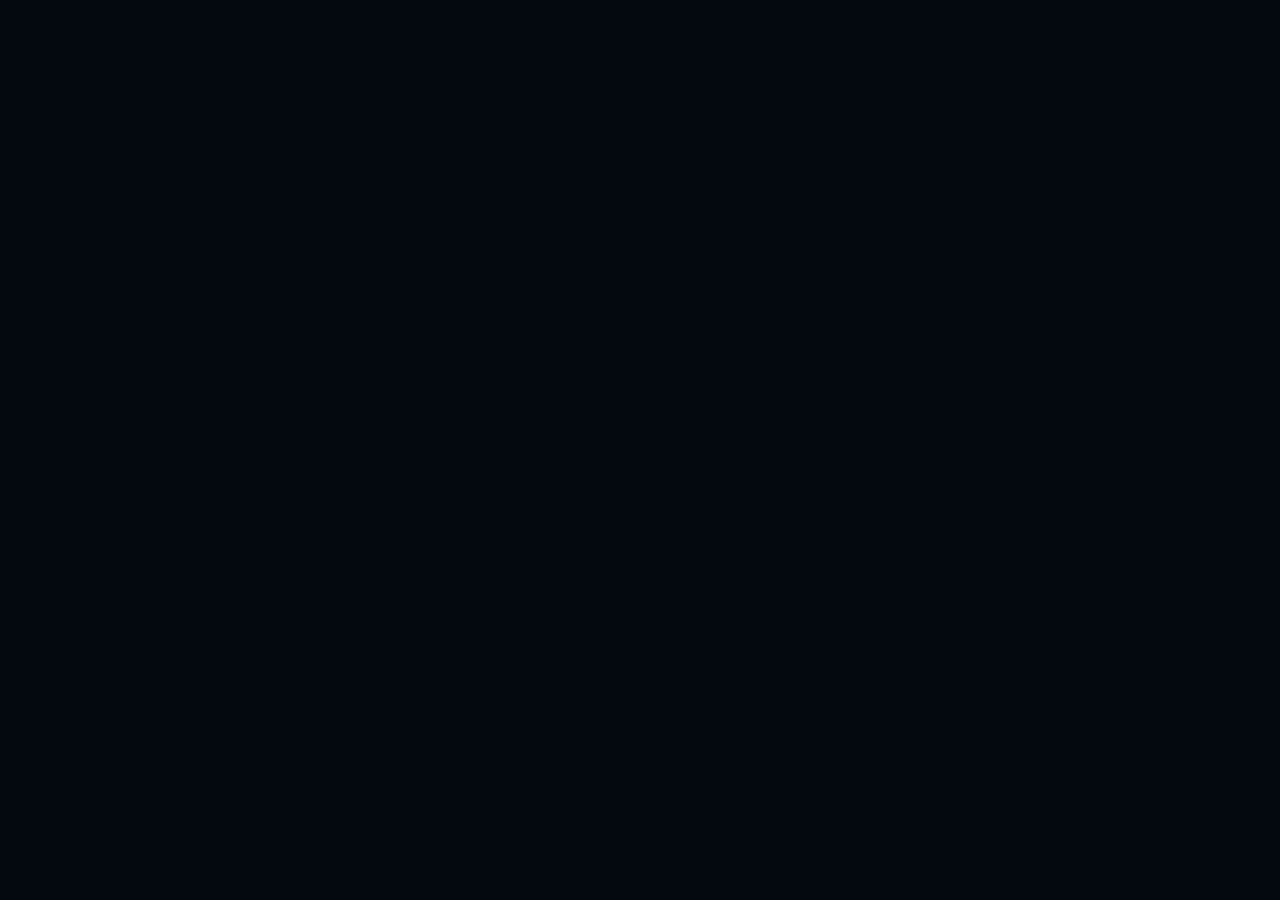
==== admin.html @ 3709aa75 "Complete portfolio with admin panel, certificates, and Heartbeat project media" ====
<!DOCTYPE html>
<html lang="en">
<head>
  <meta charset="UTF-8"/><meta name="viewport" content="width=device-width,initial-scale=1.0"/>
  <title>Admin Panel | Malaika Tauqeer</title>
  <link rel="stylesheet" href="styles.css"/>
  <link rel="stylesheet" href="admin.css"/>
  <link href="https://fonts.googleapis.com/css2?family=Orbitron:wght@400;700;900&family=Rajdhani:wght@300;400;600;700&family=Share+Tech+Mono&display=swap" rel="stylesheet"/>
  <link rel="stylesheet" href="https://cdnjs.cloudflare.com/ajax/libs/font-awesome/6.5.0/css/all.min.css"/>
</head>
<body class="admin-body">
<canvas id="bgCanvas"></canvas>

<!-- ====== LOGIN SCREEN ====== -->
<div class="login-wrap" id="loginWrap">
  <div class="login-box">
    <div class="login-logo"><span class="bracket">&lt;</span>MT<span class="bracket">/&gt;</span></div>
    <h2>Admin Panel</h2>
    <p class="login-sub">Enter password to continue</p>
    <div class="login-form">
      <div class="input-wrap">
        <i class="fas fa-lock"></i>
        <input type="password" id="pwInput" placeholder="Password" autocomplete="off"/>
        <i class="fas fa-eye toggle-pw" id="togglePw"></i>
      </div>
      <div class="login-error" id="loginError"></div>
      <button class="btn-prim btn-full" id="loginBtn"><i class="fas fa-sign-in-alt"></i> Login</button>
    </div>
    <a href="index.html" class="back-link"><i class="fas fa-arrow-left"></i> Back to Portfolio</a>
  </div>
</div>

<!-- ====== ADMIN DASHBOARD ====== -->
<div class="admin-wrap" id="adminWrap" style="display:none;">

  <!-- Sidebar -->
  <aside class="admin-sidebar" id="adminSidebar">
    <div class="sidebar-logo"><span class="bracket">&lt;</span>MT<span class="bracket">/&gt;</span></div>
    <p class="sidebar-sub">Admin Panel</p>
    <nav class="sidebar-nav">
      <a href="#" class="sn active" data-tab="dashboard"><i class="fas fa-gauge"></i> Dashboard</a>
      <a href="#" class="sn" data-tab="projects"><i class="fas fa-diagram-project"></i> Projects</a>
      <a href="#" class="sn" data-tab="skills"><i class="fas fa-code"></i> Skills</a>
      <a href="#" class="sn" data-tab="experience"><i class="fas fa-briefcase"></i> Experience</a>
      <a href="#" class="sn" data-tab="certifications"><i class="fas fa-certificate"></i> Certifications</a>
      <a href="#" class="sn" data-tab="education"><i class="fas fa-graduation-cap"></i> Education</a>
      <a href="#" class="sn" data-tab="settings"><i class="fas fa-gear"></i> Settings</a>
    </nav>
    <div class="sidebar-bottom">
      <a href="index.html" class="sn"><i class="fas fa-eye"></i> View Portfolio</a>
      <a href="#" class="sn logout-btn" id="logoutBtn"><i class="fas fa-sign-out-alt"></i> Logout</a>
    </div>
  </aside>

  <!-- Main Content -->
  <main class="admin-main">

    <!-- Top bar -->
    <div class="admin-topbar">
      <button class="hamburger-admin" id="sidebarToggle"><i class="fas fa-bars"></i></button>
      <h1 class="admin-page-title" id="adminPageTitle">Dashboard</h1>
    <div class="topbar-right">
        <span class="admin-badge"><i class="fas fa-circle" style="color:var(--green);font-size:.6rem;"></i> Logged In</span>
        <button class="btn-dl" id="exportBtn" style="padding:.4rem 1rem;font-size:.75rem;"><i class="fas fa-download"></i> Export</button>
        <label class="btn-out" style="padding:.4rem 1rem;font-size:.75rem;cursor:pointer;display:inline-flex;align-items:center;gap:.4rem;">
          <i class="fas fa-upload"></i> Import
          <input type="file" id="importFile" accept=".json" style="display:none"/>
        </label>
      </div>
    </div>

    <!-- ===== DASHBOARD TAB ===== -->
    <div class="tab-content active" id="tab-dashboard">
      <div class="dash-stats">
        <div class="dash-stat glass">
          <i class="fas fa-diagram-project"></i>
          <div><span class="ds-num" id="ds-projects">0</span><span class="ds-label">Projects</span></div>
        </div>
        <div class="dash-stat glass">
          <i class="fas fa-code"></i>
          <div><span class="ds-num" id="ds-skills">0</span><span class="ds-label">Skills</span></div>
        </div>
        <div class="dash-stat glass">
          <i class="fas fa-briefcase"></i>
          <div><span class="ds-num" id="ds-exp">0</span><span class="ds-label">Experience</span></div>
        </div>
        <div class="dash-stat glass">
          <i class="fas fa-certificate"></i>
          <div><span class="ds-num" id="ds-certs">0</span><span class="ds-label">Certifications</span></div>
        </div>
      </div>
      <div class="dash-info glass">
        <h3><i class="fas fa-info-circle"></i> How to Use Admin Panel</h3>
        <ul>
          <li><i class="fas fa-check" style="color:var(--green)"></i> Double click <strong>&lt;MT/&gt;</strong> logo on any page to open admin</li>
          <li><i class="fas fa-check" style="color:var(--green)"></i> Add, edit, delete projects, skills, experience & certifications</li>
          <li><i class="fas fa-check" style="color:var(--green)"></i> Data saves automatically in browser (localStorage)</li>
          <li><i class="fas fa-check" style="color:var(--green)"></i> Use <strong>Export</strong> to save backup JSON file</li>
          <li><i class="fas fa-check" style="color:var(--green)"></i> Use <strong>Import</strong> to restore from backup</li>
          <li><i class="fas fa-check" style="color:var(--green)"></i> Change password in Settings</li>
        </ul>
      </div>
    </div>

    <!-- ===== PROJECTS TAB ===== -->
    <div class="tab-content" id="tab-projects">
      <div class="tab-toolbar">
        <button class="btn-prim" id="addProjectBtn"><i class="fas fa-plus"></i> Add Project</button>
        <input type="text" class="search-input" id="searchProjects" placeholder="Search projects..."/>
      </div>
      <div class="items-grid" id="projectsList"></div>
    </div>

    <!-- ===== SKILLS TAB ===== -->
    <div class="tab-content" id="tab-skills">
      <div class="tab-toolbar">
        <button class="btn-prim" id="addSkillBtn"><i class="fas fa-plus"></i> Add Skill</button>
        <input type="text" class="search-input" id="searchSkills" placeholder="Search skills..."/>
      </div>
      <div class="items-grid" id="skillsList"></div>
    </div>

    <!-- ===== EXPERIENCE TAB ===== -->
    <div class="tab-content" id="tab-experience">
      <div class="tab-toolbar">
        <button class="btn-prim" id="addExpBtn"><i class="fas fa-plus"></i> Add Experience</button>
      </div>
      <div class="items-grid" id="expList"></div>
    </div>

    <!-- ===== CERTIFICATIONS TAB ===== -->
    <div class="tab-content" id="tab-certifications">
      <div class="tab-toolbar">
        <button class="btn-prim" id="addCertBtn"><i class="fas fa-plus"></i> Add Certification</button>
        <input type="text" class="search-input" id="searchCerts" placeholder="Search certifications..."/>
      </div>
      <div class="items-grid" id="certsList"></div>
    </div>

    <!-- ===== EDUCATION TAB ===== -->
    <div class="tab-content" id="tab-education">
      <div class="tab-toolbar">
        <button class="btn-prim" id="addEduBtn"><i class="fas fa-plus"></i> Add Education</button>
      </div>
      <div class="items-grid" id="eduList"></div>
    </div>

    <!-- ===== SETTINGS TAB ===== -->
    <div class="tab-content" id="tab-settings">
      <div class="settings-grid">
        <div class="glass settings-card">
          <h3><i class="fas fa-lock"></i> Change Password</h3>
          <div class="input-wrap"><i class="fas fa-key"></i><input type="password" id="newPw1" placeholder="New Password"/></div>
          <div class="input-wrap"><i class="fas fa-key"></i><input type="password" id="newPw2" placeholder="Confirm Password"/></div>
          <button class="btn-prim" id="changePwBtn" style="margin-top:.8rem;"><i class="fas fa-save"></i> Save Password</button>
          <p class="settings-msg" id="pwMsg"></p>
        </div>
        <div class="glass settings-card">
          <h3><i class="fas fa-database"></i> Data Management</h3>
          <p style="color:var(--muted);font-size:.9rem;margin-bottom:1rem;">Export all data as JSON backup or reset everything.</p>
          <button class="btn-dl" id="exportBtn2" style="margin-bottom:.7rem;width:100%;justify-content:center;"><i class="fas fa-download"></i> Export All Data</button>
          <button class="btn-out" id="resetBtn" style="width:100%;justify-content:center;border-color:#ff6b6b;color:#ff6b6b;"><i class="fas fa-trash"></i> Reset All Data</button>
        </div>
        <div class="glass settings-card">
          <h3><i class="fas fa-info-circle"></i> Portfolio Info</h3>
          <div class="info-row"><span>Owner</span><strong>Malaika Tauqeer</strong></div>
          <div class="info-row"><span>Email</span><strong>malaikatauqeer00917@gmail.com</strong></div>
          <div class="info-row"><span>GitHub</span><strong>malaika-09</strong></div>
          <div class="info-row"><span>Version</span><strong>2.0</strong></div>
        </div>
      </div>
    </div>

  </main>
</div>

<!-- ====== MODALS ====== -->
<!-- Project Modal -->
<div class="modal-overlay" id="projectModal">
  <div class="modal glass">
    <div class="modal-head">
      <h3 id="projectModalTitle">Add Project</h3>
      <button class="modal-close" data-modal="projectModal"><i class="fas fa-times"></i></button>
    </div>
    <div class="modal-body">
      <div class="form-row">
        <div class="form-group"><label>Project Name *</label><input type="text" id="pName" placeholder="e.g. Smart Home Automation"/></div>
        <div class="form-group"><label>Icon (FontAwesome class)</label><input type="text" id="pIcon" placeholder="e.g. fas fa-home"/></div>
      </div>
      <div class="form-group"><label>Description *</label><textarea id="pDesc" rows="3" placeholder="Project description..."></textarea></div>
      <div class="form-row">
        <div class="form-group"><label>GitHub Link</label><input type="text" id="pGithub" placeholder="https://github.com/..."/></div>
        <div class="form-group"><label>Live Demo Link</label><input type="text" id="pLive" placeholder="https://..."/></div>
      </div>
      <div class="form-group"><label>Tags (comma separated)</label><input type="text" id="pTags" placeholder="Arduino, IoT, Python"/></div>
      <div class="form-group"><label>Image Path</label><input type="text" id="pImg" placeholder="images/project.jpg"/></div>
      <div class="form-group"><label>Status</label>
        <select id="pStatus">
          <option value="completed">Completed</option>
          <option value="ongoing">Ongoing</option>
          <option value="in-progress">In Progress</option>
        </select>
      </div>
    </div>
    <div class="modal-foot">
      <button class="btn-out" data-modal="projectModal">Cancel</button>
      <button class="btn-prim" id="saveProjectBtn"><i class="fas fa-save"></i> Save</button>
    </div>
  </div>
</div>

<!-- Skill Modal -->
<div class="modal-overlay" id="skillModal">
  <div class="modal glass">
    <div class="modal-head">
      <h3 id="skillModalTitle">Add Skill</h3>
      <button class="modal-close" data-modal="skillModal"><i class="fas fa-times"></i></button>
    </div>
    <div class="modal-body">
      <div class="form-row">
        <div class="form-group"><label>Skill Name *</label><input type="text" id="sName" placeholder="e.g. Arduino"/></div>
        <div class="form-group"><label>Category *</label>
          <select id="sCat">
            <option>Embedded Systems</option>
            <option>IoT & Connectivity</option>
            <option>Programming</option>
            <option>Electrical Engineering</option>
            <option>EE Tools & Software</option>
            <option>Dev Tools</option>
          </select>
        </div>
      </div>
      <div class="form-group"><label>Proficiency % (0-100)</label>
        <input type="range" id="sLevel" min="0" max="100" value="75" oninput="document.getElementById('sLevelVal').textContent=this.value+'%'"/>
        <span id="sLevelVal" style="color:var(--cyan);font-family:var(--fm);">75%</span>
      </div>
    </div>
    <div class="modal-foot">
      <button class="btn-out" data-modal="skillModal">Cancel</button>
      <button class="btn-prim" id="saveSkillBtn"><i class="fas fa-save"></i> Save</button>
    </div>
  </div>
</div>

<!-- Experience Modal -->
<div class="modal-overlay" id="expModal">
  <div class="modal glass">
    <div class="modal-head">
      <h3 id="expModalTitle">Add Experience</h3>
      <button class="modal-close" data-modal="expModal"><i class="fas fa-times"></i></button>
    </div>
    <div class="modal-body">
      <div class="form-row">
        <div class="form-group"><label>Role/Title *</label><input type="text" id="eTitle" placeholder="e.g. Teaching Assistant"/></div>
        <div class="form-group"><label>Company *</label><input type="text" id="eCompany" placeholder="e.g. UMT"/></div>
      </div>
      <div class="form-row">
        <div class="form-group"><label>Duration *</label><input type="text" id="eDuration" placeholder="e.g. Mar 2025 – Jul 2025"/></div>
        <div class="form-group"><label>Badge Type</label>
          <select id="eBadge">
            <option value="">Default</option>
            <option value="ta-badge">Teaching Assistant</option>
            <option value="present-badge">Present/Ongoing</option>
            <option value="amz-badge">Amazon/Business</option>
            <option value="ieee-badge">IEEE/Tech</option>
          </select>
        </div>
      </div>
      <div class="form-group"><label>Badge Label</label><input type="text" id="eBadgeLabel" placeholder="e.g. TA · Sem 6"/></div>
      <div class="form-group"><label>Description *</label><textarea id="eDesc" rows="3" placeholder="What did you do?"></textarea></div>
      <div class="form-group"><label>Tags (comma separated)</label><input type="text" id="eTags" placeholder="Python, OOP, Mentoring"/></div>
      <div class="form-group"><label>Icon (FontAwesome class)</label><input type="text" id="eIcon" placeholder="fas fa-chalkboard-teacher"/></div>
    </div>
    <div class="modal-foot">
      <button class="btn-out" data-modal="expModal">Cancel</button>
      <button class="btn-prim" id="saveExpBtn"><i class="fas fa-save"></i> Save</button>
    </div>
  </div>
</div>

<!-- Certification Modal -->
<div class="modal-overlay" id="certModal">
  <div class="modal glass">
    <div class="modal-head">
      <h3 id="certModalTitle">Add Certification</h3>
      <button class="modal-close" data-modal="certModal"><i class="fas fa-times"></i></button>
    </div>
    <div class="modal-body">
      <div class="form-row">
        <div class="form-group"><label>Certification Name *</label><input type="text" id="cName" placeholder="e.g. Deep Learning with TensorFlow"/></div>
        <div class="form-group"><label>Organization *</label><input type="text" id="cOrg" placeholder="e.g. Simplilearn"/></div>
      </div>
      <div class="form-row">
        <div class="form-group"><label>Date *</label><input type="text" id="cDate" placeholder="e.g. Jul 2026"/></div>
        <div class="form-group"><label>Tag/Category</label><input type="text" id="cTag" placeholder="e.g. ML"/></div>
      </div>
      <div class="form-row">
        <div class="form-group"><label>Credential ID</label><input type="text" id="cCredId" placeholder="e.g. 10422707"/></div>
        <div class="form-group"><label>Icon Style</label>
          <select id="cIconStyle">
            <option value="ai-icon">AI (Cyan)</option>
            <option value="ml-icon">ML (Purple)</option>
            <option value="cv-icon">CV (Pink)</option>
            <option value="dev-icon">Dev (Green)</option>
            <option value="fin-icon">Finance (Gold)</option>
            <option value="rob-icon">Robotics (Cyan)</option>
            <option value="lang-icon">Language (Orange)</option>
            <option value="csr-icon">CSR (Green)</option>
            <option value="amz-c-icon">Amazon (Orange)</option>
          </select>
        </div>
      </div>
    </div>
    <div class="modal-foot">
      <button class="btn-out" data-modal="certModal">Cancel</button>
      <button class="btn-prim" id="saveCertBtn"><i class="fas fa-save"></i> Save</button>
    </div>
  </div>
</div>

<!-- Education Modal -->
<div class="modal-overlay" id="eduModal">
  <div class="modal glass">
    <div class="modal-head">
      <h3 id="eduModalTitle">Add Education</h3>
      <button class="modal-close" data-modal="eduModal"><i class="fas fa-times"></i></button>
    </div>
    <div class="modal-body">
      <div class="form-group"><label>Degree/Title *</label><input type="text" id="edTitle" placeholder="e.g. BS Electrical Engineering"/></div>
      <div class="form-group"><label>Institution *</label><input type="text" id="edInst" placeholder="e.g. UMT Lahore"/></div>
      <div class="form-row">
        <div class="form-group"><label>Duration *</label><input type="text" id="edDuration" placeholder="e.g. Oct 2023 – Jul 2027"/></div>
        <div class="form-group"><label>CGPA/Grade</label><input type="text" id="edGrade" placeholder="e.g. 3.91"/></div>
      </div>
      <div class="form-group"><label>Description</label><textarea id="edDesc" rows="2" placeholder="Brief description..."></textarea></div>
      <div class="form-group"><label>Tags (comma separated)</label><input type="text" id="edTags" placeholder="Circuit Analysis, Embedded Systems"/></div>
    </div>
    <div class="modal-foot">
      <button class="btn-out" data-modal="eduModal">Cancel</button>
      <button class="btn-prim" id="saveEduBtn"><i class="fas fa-save"></i> Save</button>
    </div>
  </div>
</div>

<!-- Confirm Delete Modal -->
<div class="modal-overlay" id="deleteModal">
  <div class="modal glass" style="max-width:400px;">
    <div class="modal-head">
      <h3>Confirm Delete</h3>
      <button class="modal-close" data-modal="deleteModal"><i class="fas fa-times"></i></button>
    </div>
    <div class="modal-body">
      <p style="color:var(--muted);text-align:center;font-size:1rem;">Are you sure you want to delete <strong id="deleteItemName" style="color:#ff6b6b;"></strong>?</p>
      <p style="color:var(--muted);text-align:center;font-size:.85rem;margin-top:.5rem;">This cannot be undone.</p>
    </div>
    <div class="modal-foot">
      <button class="btn-out" data-modal="deleteModal">Cancel</button>
      <button class="btn-prim" id="confirmDeleteBtn" style="background:linear-gradient(135deg,#ff6b6b,#ff4d9e);"><i class="fas fa-trash"></i> Delete</button>
    </div>
  </div>
</div>

<!-- Toast notification -->
<div class="toast" id="toast"></div>

<script src="nav.js"></script>
<script src="admin.js"></script>
</body>
</html>
---- styles.css ----
/* =============================================
   MALAIKA TAUQEER — PORTFOLIO
   Multi-Page | Dark Animated | Professional
   ============================================= */

:root {
  --bg: #04080f;
  --bg2: #080f1e;
  --card: rgba(255,255,255,0.03);
  --card-h: rgba(0,212,255,0.06);
  --cyan: #00d4ff;
  --purple: #7b2fff;
  --pink: #ff4d9e;
  --green: #00ff88;
  --yellow: #ffd700;
  --text: #e2eaff;
  --muted: #8892a4;
  --border: rgba(0,212,255,0.12);
  --border-h: rgba(0,212,255,0.45);
  --glow: 0 0 20px rgba(0,212,255,0.25);
  --glow2: 0 0 40px rgba(0,212,255,0.5);
  --ff: 'Rajdhani', sans-serif;
  --fh: 'Orbitron', monospace;
  --fm: 'Share Tech Mono', monospace;
  --r: 12px;
}

*, *::before, *::after { box-sizing:border-box; margin:0; padding:0; }
html { scroll-behavior:smooth; }
body {
  font-family: var(--ff);
  background: var(--bg);
  color: var(--text);
  overflow-x: hidden;
  line-height: 1.7;
  min-height: 100vh;
}

/* Page transitions */
body { opacity:0; transition: opacity .35s ease; }
body.page-enter { opacity:1; }
body.page-exit  { opacity:0; }

::-webkit-scrollbar { width:5px; }
::-webkit-scrollbar-track { background:var(--bg); }
::-webkit-scrollbar-thumb { background:var(--cyan); border-radius:3px; }

#bgCanvas {
  position:fixed; top:0; left:0; width:100%; height:100%;
  z-index:0; pointer-events:none;
}

.cyan-text { color:var(--cyan); }
.bracket { color:var(--purple); }

/* ============================================
   NAVBAR
   ============================================ */
.navbar {
  position:fixed; top:0; left:0; right:0; z-index:1000;
  display:flex; align-items:center; justify-content:space-between;
  padding:1rem 3.5rem;
  transition:all .4s ease;
}
.navbar.scrolled {
  background:rgba(4,8,15,.96);
  backdrop-filter:blur(20px);
  border-bottom:1px solid var(--border);
  padding:.6rem 3.5rem;
  box-shadow:var(--glow);
}
.nav-logo {
  font-family:var(--fh); font-size:1.3rem; font-weight:900;
  color:var(--cyan); letter-spacing:2px; text-decoration:none;
}
.nav-links { list-style:none; display:flex; gap:1.5rem; }
.nl {
  text-decoration:none; color:var(--muted);
  font-family:var(--fm); font-size:.78rem;
  letter-spacing:1px; text-transform:uppercase;
  display:flex; align-items:center; gap:.35rem;
  position:relative; transition:color .3s;
  padding:.3rem 0;
}
.nl i { font-size:.75rem; }
.nl::after {
  content:''; position:absolute; bottom:-3px; left:0;
  width:0; height:2px;
  background:linear-gradient(90deg,var(--cyan),var(--purple));
  transition:width .3s ease;
}
.nl:hover,.nl.active { color:var(--cyan); }
.nl:hover::after,.nl.active::after { width:100%; }

.hamburger { display:none; flex-direction:column; gap:5px; cursor:pointer; z-index:1001; }
.hamburger span { display:block; width:24px; height:2px; background:var(--cyan); border-radius:2px; transition:all .3s; }

/* ============================================
   PAGE WRAPPER
   ============================================ */
.page {
  position:relative; z-index:1;
  padding:7rem 5rem 4rem;
  min-height:100vh;
}

/* Page header */
.pg-head { margin-bottom:3.5rem; }
.pg-tag { font-family:var(--fm); font-size:.8rem; color:var(--cyan); letter-spacing:3px; display:block; margin-bottom:.5rem; }
.pg-title { font-family:var(--fh); font-size:clamp(2rem,4vw,3rem); font-weight:700; letter-spacing:2px; margin-bottom:.8rem; }
.pg-line { width:60px; height:3px; background:linear-gradient(90deg,var(--cyan),var(--purple)); border-radius:2px; box-shadow:var(--glow); }
.pg-sub { color:var(--muted); font-size:1rem; margin-top:.8rem; max-width:600px; }

/* Glass card */
.glass {
  background:var(--card); border:1px solid var(--border);
  border-radius:var(--r); backdrop-filter:blur(10px);
  transition:all .35s ease;
}
.glass:hover { border-color:var(--border-h); background:var(--card-h); box-shadow:var(--glow); transform:translateY(-4px); }

/* Reveal */
.reveal { opacity:0; transform:translateY(40px); transition:opacity .7s ease,transform .7s ease; }
.reveal.visible { opacity:1; transform:translateY(0); }

/* Buttons */
.btn-prim,.btn-out,.btn-game,.btn-dl {
  display:inline-flex; align-items:center; gap:.5rem;
  padding:.72rem 1.8rem; border-radius:5px;
  font-family:var(--fm); font-size:.82rem; font-weight:700;
  letter-spacing:1px; text-transform:uppercase;
  text-decoration:none; cursor:pointer; border:none;
  transition:all .3s ease;
}
.btn-prim { background:linear-gradient(135deg,var(--cyan),var(--purple)); color:#04080f; box-shadow:0 4px 20px rgba(0,212,255,.3); }
.btn-prim:hover { transform:translateY(-3px); box-shadow:0 8px 30px rgba(0,212,255,.55); }
.btn-out  { background:transparent; color:var(--cyan); border:1px solid var(--cyan); }
.btn-out:hover { background:rgba(0,212,255,.1); transform:translateY(-3px); box-shadow:var(--glow); }
.btn-game { background:linear-gradient(135deg,var(--purple),var(--pink)); color:#fff; box-shadow:0 4px 20px rgba(123,47,255,.35); }
.btn-game:hover { transform:translateY(-3px); box-shadow:0 8px 30px rgba(123,47,255,.6); }
.btn-dl   { background:linear-gradient(135deg,var(--green),var(--cyan)); color:#04080f; box-shadow:0 4px 20px rgba(0,255,136,.3); }
.btn-dl:hover { transform:translateY(-3px); box-shadow:0 8px 30px rgba(0,255,136,.5); }
.btn-full { width:100%; justify-content:center; }

/* Badges */
.badge {
  background:rgba(0,212,255,.07); border:1px solid rgba(0,212,255,.2);
  color:var(--cyan); padding:.38rem 1rem; border-radius:50px;
  font-family:var(--fm); font-size:.78rem; letter-spacing:1px;
  transition:all .3s ease; cursor:default;
}
.badge:hover { background:rgba(0,212,255,.18); box-shadow:var(--glow); transform:translateY(-2px); }

/* Stats row */
.stats-row {
  display:flex; justify-content:center; align-items:center;
  gap:3rem; flex-wrap:wrap;
  background:var(--card); border:1px solid var(--border);
  border-radius:var(--r); padding:2rem;
}
.stat { text-align:center; }
.snum { font-family:var(--fh); font-size:2.5rem; font-weight:900; color:var(--cyan); text-shadow:0 0 20px rgba(0,212,255,.4); }
.slabel { font-family:var(--fm); font-size:.72rem; color:var(--muted); letter-spacing:2px; text-transform:uppercase; margin-top:.3rem; display:block; }
.sdiv { width:1px; height:50px; background:var(--border); }

/* Socials */
.socials { display:flex; gap:.9rem; }
.soc {
  width:42px; height:42px; display:flex; align-items:center; justify-content:center;
  background:rgba(0,212,255,.07); border:1px solid var(--border);
  border-radius:50%; color:var(--muted); text-decoration:none; font-size:1rem;
  transition:all .3s ease;
}
.soc:hover { color:var(--cyan); border-color:var(--cyan); box-shadow:var(--glow); transform:translateY(-3px); }

/* Tags */
.tags { display:flex; flex-wrap:wrap; gap:.45rem; }
.tags span,.exp-tags span,.ptags span,.edu-tags span,.timeline-tags span {
  background:rgba(0,212,255,.06); border:1px solid rgba(0,212,255,.18);
  color:var(--cyan); padding:.2rem .65rem;
  border-radius:4px; font-family:var(--fm); font-size:.73rem;
}
.ptags span { background:rgba(123,47,255,.1); border-color:rgba(123,47,255,.28); color:#a78bfa; }
.edu-tags span { background:rgba(123,47,255,.08); border-color:rgba(123,47,255,.22); color:#a78bfa; }

/* ============================================
   HOME PAGE
   ============================================ */
.hero {
  min-height:100vh; display:flex; align-items:center;
  justify-content:center; gap:4rem; padding:6rem 5rem 3rem;
  position:relative; z-index:1;
}
.hero-left { flex:1; max-width:580px; animation:fadeLeft 1s ease both; }
.available-badge {
  display:inline-flex; align-items:center; gap:.6rem;
  background:rgba(0,255,136,.08); border:1px solid rgba(0,255,136,.25);
  padding:.35rem 1.1rem; border-radius:50px;
  font-family:var(--fm); font-size:.78rem; color:var(--green); letter-spacing:1px;
  margin-bottom:1.4rem;
}
.dot { width:8px; height:8px; background:var(--green); border-radius:50%; animation:pulse 2s infinite; }
@keyframes pulse { 0%,100%{box-shadow:0 0 0 0 rgba(0,255,136,.5)} 50%{box-shadow:0 0 0 8px rgba(0,255,136,0)} }
.hi { font-family:var(--fm); font-size:1rem; color:var(--muted); letter-spacing:3px; margin-bottom:.4rem; }
.hero-name {
  font-family:var(--fh); font-size:clamp(2.8rem,6vw,4.8rem);
  font-weight:900; line-height:1.05; display:flex; flex-direction:column; margin-bottom:.8rem;
}
.hero-name .wt { background:linear-gradient(135deg,#fff 0%,#b8d4ff 100%); -webkit-background-clip:text; -webkit-text-fill-color:transparent; background-clip:text; }
.hero-name .ct { background:linear-gradient(135deg,var(--cyan) 0%,var(--purple) 100%); -webkit-background-clip:text; -webkit-text-fill-color:transparent; background-clip:text; }
.tw-wrap { font-family:var(--fm); font-size:clamp(1rem,2.5vw,1.25rem); color:var(--cyan); min-height:2rem; margin-bottom:1rem; }
.cur { animation:blink .9s step-end infinite; }
@keyframes blink { 0%,100%{opacity:1} 50%{opacity:0} }
.hero-sub { color:var(--muted); font-size:.97rem; line-height:1.8; margin-bottom:2rem; max-width:500px; }
.hero-btns { display:flex; gap:1rem; flex-wrap:wrap; margin-bottom:2.2rem; }

/* Orbital */
.hero-right { animation:fadeRight 1s ease both; }
.orbit-wrap { position:relative; width:380px; height:380px; }
.orb { position:absolute; border-radius:50%; top:50%; left:50%; transform:translate(-50%,-50%); }
.orb1 { width:190px; height:190px; border:1px solid rgba(0,212,255,.35); animation:spin 8s linear infinite; }
.orb2 { width:270px; height:270px; border:1px solid rgba(0,212,255,.15); animation:spin 14s linear infinite reverse; }
.orb3 { width:360px; height:360px; border:1px solid rgba(123,47,255,.18); animation:spin 22s linear infinite; }
@keyframes spin { from{transform:translate(-50%,-50%) rotate(0deg)} to{transform:translate(-50%,-50%) rotate(360deg)} }
.avatar-box { position:absolute; top:50%; left:50%; transform:translate(-50%,-50%); z-index:2; }
.avatar-inner {
  width:120px; height:120px; border-radius:50%;
  background:linear-gradient(135deg,rgba(0,212,255,.18),rgba(123,47,255,.18));
  border:2px solid var(--cyan);
  display:flex; align-items:center; justify-content:center;
  font-size:3.2rem; color:var(--cyan);
  overflow:hidden;
}
.avatar-inner img { width:100%; height:100%; object-fit:cover; border-radius:50%; }
.avatar-glow {
  position:absolute; top:50%; left:50%; transform:translate(-50%,-50%);
  width:145px; height:145px; border-radius:50%;
  background:radial-gradient(circle,rgba(0,212,255,.2) 0%,transparent 70%);
  animation:glowP 3s ease-in-out infinite;
}
@keyframes glowP { 0%,100%{transform:translate(-50%,-50%) scale(1);opacity:.6} 50%{transform:translate(-50%,-50%) scale(1.35);opacity:1} }
.od {
  position:absolute; top:50%; left:50%; width:36px; height:36px; margin:-18px;
  background:rgba(0,212,255,.1); border:1px solid var(--cyan); border-radius:50%;
  display:flex; align-items:center; justify-content:center; font-size:.9rem; color:var(--cyan);
}
.od1{animation:od1 8s linear infinite} .od2{animation:od2 14s linear infinite reverse}
.od3{animation:od3 14s linear infinite} .od4{animation:od4 22s linear infinite reverse}
@keyframes od1{from{transform:rotate(0deg) translateX(95px) rotate(0deg)}to{transform:rotate(360deg) translateX(95px) rotate(-360deg)}}
@keyframes od2{from{transform:rotate(90deg) translateX(135px) rotate(-90deg)}to{transform:rotate(450deg) translateX(135px) rotate(-450deg)}}
@keyframes od3{from{transform:rotate(200deg) translateX(135px) rotate(-200deg)}to{transform:rotate(560deg) translateX(135px) rotate(-560deg)}}
@keyframes od4{from{transform:rotate(300deg) translateX(180px) rotate(-300deg)}to{transform:rotate(660deg) translateX(180px) rotate(-660deg)}}

.scroll-hint {
  position:absolute; bottom:1.8rem; left:50%; transform:translateX(-50%);
  display:flex; flex-direction:column; align-items:center; gap:.4rem;
  color:var(--muted); font-family:var(--fm); font-size:.72rem; letter-spacing:2px;
}
.sarrow { width:18px; height:18px; border-right:2px solid var(--cyan); border-bottom:2px solid var(--cyan); transform:rotate(45deg); animation:bounce 2s infinite; }
@keyframes bounce { 0%,100%{transform:rotate(45deg) translateY(0)} 50%{transform:rotate(45deg) translateY(6px)} }

/* Quick nav cards on home */
.quick-nav { display:grid; grid-template-columns:repeat(auto-fit,minmax(180px,1fr)); gap:1.2rem; margin-top:3rem; }
.qn-card {
  display:flex; flex-direction:column; align-items:center; gap:.7rem;
  padding:1.5rem 1rem; text-decoration:none;
  background:var(--card); border:1px solid var(--border);
  border-radius:var(--r); color:var(--text);
  transition:all .3s ease; text-align:center;
}
.qn-card:hover { border-color:var(--border-h); background:var(--card-h); box-shadow:var(--glow); transform:translateY(-5px); color:var(--cyan); }
.qn-card i { font-size:1.8rem; color:var(--cyan); }
.qn-card span { font-family:var(--fm); font-size:.82rem; letter-spacing:1px; text-transform:uppercase; }

/* ============================================
   ABOUT PAGE
   ============================================ */
.about-grid { display:grid; grid-template-columns:repeat(auto-fit,minmax(270px,1fr)); gap:1.8rem; margin-bottom:3rem; }
.acard { padding:2rem; text-align:center; }
.aicon { width:58px; height:58px; background:linear-gradient(135deg,rgba(0,212,255,.12),rgba(123,47,255,.12)); border:1px solid var(--border); border-radius:50%; display:flex; align-items:center; justify-content:center; font-size:1.4rem; color:var(--cyan); margin:0 auto 1.1rem; }
.acard h3 { font-family:var(--fh); font-size:1rem; letter-spacing:1px; margin-bottom:.8rem; }
.acard p { color:var(--muted); font-size:.95rem; line-height:1.8; }
.acard p strong { color:var(--cyan); }

/* Experience timeline */
.exp-timeline { position:relative; }
.exp-timeline::before { content:''; position:absolute; left:18px; top:0; bottom:0; width:2px; background:linear-gradient(180deg,var(--cyan),var(--purple)); opacity:.25; }
.exp-item { position:relative; padding-left:65px; margin-bottom:2rem; }
.exp-dot { position:absolute; left:10px; top:28px; width:18px; height:18px; background:var(--cyan); border-radius:50%; box-shadow:0 0 12px rgba(0,212,255,.6); }
.exp-card { padding:1.8rem; }
.exp-top { display:flex; align-items:flex-start; gap:1.2rem; margin-bottom:1rem; flex-wrap:wrap; }
.exp-icon { width:48px; height:48px; flex-shrink:0; background:linear-gradient(135deg,rgba(0,212,255,.12),rgba(123,47,255,.12)); border:1px solid var(--border); border-radius:50%; display:flex; align-items:center; justify-content:center; font-size:1.2rem; color:var(--cyan); }
.exp-meta { flex:1; }
.exp-meta h3 { font-family:var(--fh); font-size:1rem; letter-spacing:1px; margin-bottom:.25rem; }
.exp-company { display:block; color:var(--cyan); font-size:.9rem; margin-bottom:.2rem; }
.exp-date { display:block; color:var(--muted); font-family:var(--fm); font-size:.78rem; }
.exp-badge { padding:.25rem .75rem; border-radius:50px; font-family:var(--fm); font-size:.72rem; background:rgba(0,212,255,.1); border:1px solid rgba(0,212,255,.3); color:var(--cyan); white-space:nowrap; align-self:flex-start; margin-top:.2rem; }
.ta-badge { background:rgba(123,47,255,.1); border-color:rgba(123,47,255,.3); color:#a78bfa; }
.amz-badge { background:rgba(255,153,0,.1); border-color:rgba(255,153,0,.3); color:#ff9900; }
.ieee-badge { background:rgba(0,100,210,.1); border-color:rgba(0,100,210,.3); color:#4da6ff; }
.present-badge { background:rgba(0,255,136,.1); border-color:rgba(0,255,136,.3); color:var(--green); }
.exp-card > p { color:var(--muted); font-size:.94rem; line-height:1.75; margin-bottom:1rem; }
.exp-tags { display:flex; flex-wrap:wrap; gap:.5rem; }

/* ============================================
   SKILLS PAGE
   ============================================ */
.skills-grid { display:grid; grid-template-columns:repeat(auto-fit,minmax(290px,1fr)); gap:1.8rem; margin-bottom:2.5rem; }
.skill-cat { padding:1.8rem; }
.sc-head { display:flex; align-items:center; gap:.9rem; margin-bottom:1.6rem; padding-bottom:.9rem; border-bottom:1px solid var(--border); }
.sc-head i { font-size:1.4rem; color:var(--cyan); }
.sc-head h3 { font-family:var(--fh); font-size:.95rem; letter-spacing:1px; }
.sklist { display:flex; flex-direction:column; gap:.95rem; }
.ski { display:flex; flex-direction:column; gap:.4rem; }
.ski span { font-family:var(--fm); font-size:.83rem; color:var(--muted); }
.sb { height:5px; background:rgba(255,255,255,.06); border-radius:3px; overflow:hidden; }
.sf { height:100%; width:0%; background:linear-gradient(90deg,var(--cyan),var(--purple)); border-radius:3px; transition:width 1.5s cubic-bezier(.4,0,.2,1); box-shadow:0 0 8px rgba(0,212,255,.4); }
.badges-wrap { display:flex; flex-wrap:wrap; gap:.7rem; justify-content:center; }

/* ============================================
   PROJECTS PAGE
   ============================================ */
.proj-grid { display:grid; grid-template-columns:repeat(auto-fit,minmax(320px,1fr)); gap:2rem; }
.proj-card { padding:0; overflow:hidden; display:flex; flex-direction:column; }
.proj-img {
  width:100%; height:180px; object-fit:cover;
  background:linear-gradient(135deg,rgba(0,212,255,.08),rgba(123,47,255,.08));
  display:flex; align-items:center; justify-content:center;
  font-size:3.5rem; color:var(--cyan); border-bottom:1px solid var(--border);
  position:relative; overflow:hidden;
}
.proj-img img { width:100%; height:100%; object-fit:cover; position:absolute; top:0; left:0; }
.proj-img .proj-img-icon { position:relative; z-index:1; }
.proj-img-overlay {
  position:absolute; top:0; left:0; right:0; bottom:0;
  background:rgba(4,8,15,.8); display:flex; align-items:center; justify-content:center;
  gap:1rem; opacity:0; transition:opacity .3s ease;
}
.proj-card:hover .proj-img-overlay { opacity:1; }
.proj-img-overlay a { color:#fff; font-size:1.3rem; text-decoration:none; transition:color .2s; }
.proj-img-overlay a:hover { color:var(--cyan); }
.proj-body { padding:1.5rem; display:flex; flex-direction:column; gap:.8rem; flex:1; }
.proj-body h3 { font-family:var(--fh); font-size:.97rem; letter-spacing:1px; }
.proj-body p { color:var(--muted); font-size:.9rem; line-height:1.7; flex:1; }
.proj-body p strong { color:var(--yellow); }
.ptags { display:flex; flex-wrap:wrap; gap:.45rem; }
.proj-doc-btn { margin-top:.5rem; }

/* ============================================
   CERTIFICATIONS PAGE
   ============================================ */
.cert-grid { display:grid; grid-template-columns:repeat(auto-fill,minmax(310px,1fr)); gap:1.2rem; }
.cert-card { padding:1.2rem 1.4rem; display:flex; align-items:center; gap:1.1rem; }
.cert-card:hover { transform:translateX(6px) translateY(-2px); }
.cert-icon { width:46px; height:46px; flex-shrink:0; border-radius:10px; display:flex; align-items:center; justify-content:center; font-size:1.2rem; }
.ai-icon  { background:rgba(0,212,255,.12); color:var(--cyan); }
.fin-icon { background:rgba(255,215,0,.1);  color:var(--yellow); }
.dev-icon { background:rgba(0,255,136,.1);  color:var(--green); }
.ml-icon  { background:rgba(123,47,255,.12);color:#a78bfa; }
.cv-icon  { background:rgba(255,77,158,.1); color:var(--pink); }
.rob-icon { background:rgba(0,212,255,.1);  color:var(--cyan); }
.lang-icon{ background:rgba(255,165,0,.1);  color:orange; }
.csr-icon { background:rgba(0,255,136,.08); color:var(--green); }
.amz-c-icon{ background:rgba(255,153,0,.1); color:#ff9900; }
.cert-info { flex:1; }
.cert-info h4 { font-size:.92rem; font-weight:700; margin-bottom:.2rem; }
.cert-org { display:block; font-family:var(--fm); font-size:.75rem; color:var(--cyan); }
.cert-date { display:block; font-family:var(--fm); font-size:.72rem; color:var(--muted); }
.cert-tag { padding:.2rem .6rem; border-radius:50px; font-family:var(--fm); font-size:.68rem; background:rgba(0,212,255,.08); border:1px solid var(--border); color:var(--cyan); white-space:nowrap; }

/* ============================================
   EDUCATION PAGE
   ============================================ */
.edu-timeline { max-width:800px; margin:0 auto; position:relative; }
.edu-timeline::before { content:''; position:absolute; left:18px; top:0; bottom:0; width:2px; background:linear-gradient(180deg,var(--purple),var(--cyan)); opacity:.25; }
.edu-item { position:relative; padding-left:65px; margin-bottom:2.2rem; }
.edu-dot { position:absolute; left:10px; top:24px; width:18px; height:18px; background:var(--purple); border-radius:50%; box-shadow:0 0 12px rgba(123,47,255,.6); }
.edu-card { padding:2rem; }
.edu-year { font-family:var(--fm); font-size:.78rem; color:var(--cyan); letter-spacing:2px; display:block; margin-bottom:.6rem; }
.edu-card h3 { font-family:var(--fh); font-size:1.05rem; letter-spacing:1px; margin-bottom:.5rem; }
.edu-place { color:var(--purple); font-size:.9rem; margin-bottom:1rem; display:flex; align-items:center; gap:.5rem; }
.edu-stats { display:flex; gap:1.5rem; margin-bottom:.9rem; flex-wrap:wrap; }
.edu-stat { font-family:var(--fm); font-size:.82rem; color:var(--muted); }
.edu-stat strong { color:var(--cyan); font-size:1rem; }
.edu-card > p { color:var(--muted); font-size:.93rem; line-height:1.75; margin-bottom:1rem; }

/* Resume section */
.resume-box {
  max-width:600px; margin:3rem auto 0; text-align:center;
  padding:3rem; border:2px dashed rgba(0,212,255,.25);
  border-radius:var(--r); background:var(--card);
}
.resume-box i { font-size:3rem; color:var(--cyan); margin-bottom:1rem; display:block; }
.resume-box h3 { font-family:var(--fh); font-size:1.1rem; letter-spacing:2px; margin-bottom:.8rem; }
.resume-box p { color:var(--muted); font-size:.93rem; margin-bottom:1.8rem; }

/* ============================================
   CONTACT PAGE
   ============================================ */
.contact-wrap { display:grid; grid-template-columns:1fr 1.4fr; gap:2.5rem; max-width:960px; margin:0 auto; }
.contact-left { display:flex; flex-direction:column; gap:1.1rem; }
.cc { padding:1.1rem 1.4rem; display:flex; align-items:center; gap:1.1rem; }
.cc i { font-size:1.2rem; color:var(--cyan); width:28px; text-align:center; }
.cc div { display:flex; flex-direction:column; }
.cc span { font-family:var(--fm); font-size:.72rem; color:var(--muted); letter-spacing:1px; text-transform:uppercase; }
.cc a { color:var(--text); text-decoration:none; font-size:.92rem; transition:color .3s; word-break:break-all; }
.cc a:hover { color:var(--cyan); }
.contact-form { padding:2.2rem; display:flex; flex-direction:column; gap:1.1rem; }
.contact-form h3 { font-family:var(--fh); font-size:1rem; color:var(--cyan); letter-spacing:2px; }
.contact-form input,.contact-form textarea { background:rgba(255,255,255,.04); border:1px solid var(--border); border-radius:6px; padding:.85rem 1rem; color:var(--text); font-family:var(--ff); font-size:.93rem; outline:none; resize:none; transition:all .3s; }
.contact-form input:focus,.contact-form textarea:focus { border-color:var(--cyan); box-shadow:var(--glow); background:rgba(0,212,255,.04); }

/* ============================================
   GAME PAGE
   ============================================ */
.game-wrap { max-width:740px; margin:0 auto; }
.game-info-bar { display:flex; justify-content:space-around; background:var(--card); border:1px solid var(--border); border-radius:var(--r) var(--r) 0 0; padding:.8rem 2rem; font-family:var(--fm); font-size:.9rem; color:var(--muted); }
.game-info-bar strong { color:var(--cyan); font-size:1.1rem; }
#gameCanvas { display:block; width:100%; background:#000814; border-left:1px solid var(--border); border-right:1px solid var(--border); cursor:crosshair; }
.game-controls-bar { display:flex; align-items:center; gap:1rem; flex-wrap:wrap; background:var(--card); border:1px solid var(--border); border-radius:0 0 var(--r) var(--r); padding:.9rem 1.5rem; }
.game-hint { font-family:var(--fm); font-size:.75rem; color:var(--muted); margin-left:auto; }
.mobile-controls { display:flex; justify-content:center; gap:1rem; margin-top:1rem; }
.mc-btn { background:rgba(0,212,255,.1); border:1px solid var(--cyan); color:var(--cyan); padding:.7rem 1.5rem; border-radius:8px; font-size:1.1rem; cursor:pointer; transition:all .2s; font-family:var(--fm); }
.mc-btn:active,.mc-btn:hover { background:rgba(0,212,255,.25); transform:scale(.96); }
.mc-fire { background:rgba(255,77,158,.1); border-color:var(--pink); color:var(--pink); }
.mc-fire:active,.mc-fire:hover { background:rgba(255,77,158,.25); }

/* ============================================
   FOOTER
   ============================================ */
.footer { position:relative; z-index:1; background:rgba(0,0,0,.45); border-top:1px solid var(--border); padding:2rem; }
.footer-in { display:flex; flex-direction:column; align-items:center; gap:.8rem; }
.footer-logo { font-family:var(--fh); font-size:1.3rem; font-weight:900; color:var(--cyan); text-decoration:none; }
.footer p { color:var(--muted); font-size:.85rem; }
.footer-socs { display:flex; gap:.9rem; }
.footer-socs a { width:34px; height:34px; border-radius:50%; background:rgba(0,212,255,.07); border:1px solid var(--border); display:flex; align-items:center; justify-content:center; color:var(--muted); text-decoration:none; transition:all .3s; }
.footer-socs a:hover { color:var(--cyan); border-color:var(--cyan); box-shadow:var(--glow); }
.copy { font-family:var(--fm); font-size:.72rem; letter-spacing:1px; }

/* ============================================
   ANIMATIONS
   ============================================ */
@keyframes fadeLeft  { from{opacity:0;transform:translateX(-60px)} to{opacity:1;transform:translateX(0)} }
@keyframes fadeRight { from{opacity:0;transform:translateX(60px)}  to{opacity:1;transform:translateX(0)} }
@keyframes fadeInUp  { from{opacity:0;transform:translateY(30px)}  to{opacity:1;transform:translateY(0)} }

/* ============================================
   RESPONSIVE
   ============================================ */
@media(max-width:1024px) {
  .hero,.page { padding-left:2.5rem; padding-right:2.5rem; }
  .navbar,.navbar.scrolled { padding-left:2rem; padding-right:2rem; }
}
@media(max-width:860px) {
  .hero { flex-direction:column; padding-top:7rem; text-align:center; }
  .hero-left .socials,.hero-left .hero-btns { justify-content:center; }
  .orbit-wrap { width:260px; height:260px; }
  .orb1{width:120px;height:120px} .orb2{width:185px;height:185px} .orb3{width:252px;height:252px}
  .contact-wrap { grid-template-columns:1fr; }
  .stats-row { gap:1.5rem; }
  .sdiv { display:none; }
  .nav-links { display:none; position:fixed; top:0;left:0;right:0;bottom:0; background:rgba(4,8,15,.98); flex-direction:column; align-items:center; justify-content:center; gap:2rem; }
  .nav-links.open { display:flex; }
  .hamburger { display:flex; }
  .page { padding:5rem 1.5rem 3rem; }
}
@media(max-width:560px) {
  .proj-grid,.skills-grid,.about-grid,.cert-grid { grid-template-columns:1fr; }
  .quick-nav { grid-template-columns:repeat(2,1fr); }
  .hero-name { font-size:2.4rem; }
}
---- admin.css ----
/* =============================================
   ADMIN PANEL STYLES
   ============================================= */

.admin-body { overflow: hidden; }

/* ---- Login ---- */
.login-wrap {
  position: fixed; inset: 0; z-index: 100;
  display: flex; align-items: center; justify-content: center;
  background: var(--bg);
}
.login-box {
  background: var(--card); border: 1px solid var(--border);
  border-radius: 16px; padding: 3rem 2.5rem;
  width: 100%; max-width: 420px;
  text-align: center;
  box-shadow: 0 0 60px rgba(0,212,255,.08);
  animation: fadeInUp .6s ease both;
}
.login-logo {
  font-family: var(--fh); font-size: 2rem; font-weight: 900;
  color: var(--cyan); letter-spacing: 3px; margin-bottom: 1rem;
}
.login-box h2 { font-family: var(--fh); font-size: 1.2rem; letter-spacing: 2px; margin-bottom: .4rem; }
.login-sub { color: var(--muted); font-family: var(--fm); font-size: .8rem; margin-bottom: 2rem; }
.login-form { display: flex; flex-direction: column; gap: 1rem; }
.input-wrap {
  position: relative; display: flex; align-items: center;
}
.input-wrap > i:first-child {
  position: absolute; left: 1rem; color: var(--muted); font-size: .9rem; pointer-events: none;
}
.input-wrap input {
  width: 100%; background: rgba(255,255,255,.04);
  border: 1px solid var(--border); border-radius: 8px;
  padding: .85rem 1rem .85rem 2.8rem;
  color: var(--text); font-family: var(--ff); font-size: .95rem;
  outline: none; transition: all .3s;
}
.input-wrap input:focus { border-color: var(--cyan); box-shadow: var(--glow); }
.toggle-pw { position: absolute; right: 1rem; color: var(--muted); cursor: pointer; transition: color .2s; }
.toggle-pw:hover { color: var(--cyan); }
.login-error { color: #ff6b6b; font-family: var(--fm); font-size: .8rem; min-height: 1.2rem; }
.back-link { display: inline-block; margin-top: 1.5rem; color: var(--muted); font-family: var(--fm); font-size: .8rem; text-decoration: none; transition: color .3s; }
.back-link:hover { color: var(--cyan); }

/* ---- Admin Layout ---- */
.admin-wrap {
  display: flex; height: 100vh; overflow: hidden;
  position: relative; z-index: 1;
}

/* ---- Sidebar ---- */
.admin-sidebar {
  width: 230px; flex-shrink: 0;
  background: rgba(8,15,30,.95);
  border-right: 1px solid var(--border);
  display: flex; flex-direction: column;
  padding: 1.5rem 0;
  transition: transform .3s ease;
  overflow-y: auto;
}
.sidebar-logo {
  font-family: var(--fh); font-size: 1.4rem; font-weight: 900;
  color: var(--cyan); letter-spacing: 2px;
  text-align: center; margin-bottom: .3rem;
}
.sidebar-sub { font-family: var(--fm); font-size: .7rem; color: var(--muted); text-align: center; letter-spacing: 2px; margin-bottom: 2rem; }
.sidebar-nav { display: flex; flex-direction: column; flex: 1; padding: 0 .8rem; gap: .3rem; }
.sn {
  display: flex; align-items: center; gap: .75rem;
  padding: .7rem 1rem; border-radius: 8px;
  color: var(--muted); text-decoration: none;
  font-family: var(--fm); font-size: .8rem; letter-spacing: .5px;
  transition: all .25s ease;
}
.sn i { width: 16px; text-align: center; }
.sn:hover { background: rgba(0,212,255,.08); color: var(--text); }
.sn.active { background: rgba(0,212,255,.12); color: var(--cyan); border-left: 2px solid var(--cyan); }
.sidebar-bottom { padding: .8rem; border-top: 1px solid var(--border); display: flex; flex-direction: column; gap: .3rem; }
.logout-btn:hover { background: rgba(255,77,77,.1) !important; color: #ff6b6b !important; }

/* ---- Main ---- */
.admin-main {
  flex: 1; overflow-y: auto; display: flex; flex-direction: column;
  background: transparent;
}

/* ---- Topbar ---- */
.admin-topbar {
  display: flex; align-items: center; gap: 1rem;
  padding: .8rem 2rem; border-bottom: 1px solid var(--border);
  background: rgba(4,8,15,.98); backdrop-filter: blur(10px);
  position: sticky; top: 0; z-index: 50; flex-wrap: wrap;
}
.hamburger-admin {
  background: transparent; border: 1px solid var(--border);
  color: var(--cyan); width: 36px; height: 36px; border-radius: 8px;
  cursor: pointer; font-size: 1rem; display: none;
  align-items: center; justify-content: center;
}
.admin-page-title { font-family: var(--fh); font-size: 1.05rem; letter-spacing: 2px; flex: 1; }
.topbar-right { display: flex; align-items: center; gap: .6rem; flex-wrap: nowrap; }
.admin-badge { font-family: var(--fm); font-size: .72rem; color: var(--muted); display: flex; align-items: center; gap: .4rem; white-space:nowrap; }

/* ---- Tab Content ---- */
.tab-content { display: none; padding: 2rem; animation: fadeInUp .4s ease; }
.tab-content.active { display: block; }

/* ---- Toolbar ---- */
.tab-toolbar { display: flex; align-items: center; gap: 1rem; margin-bottom: 1.5rem; flex-wrap: wrap; }
.search-input {
  background: rgba(255,255,255,.04); border: 1px solid var(--border);
  border-radius: 8px; padding: .6rem 1rem;
  color: var(--text); font-family: var(--ff); font-size: .9rem;
  outline: none; transition: all .3s; min-width: 200px;
}
.search-input:focus { border-color: var(--cyan); box-shadow: var(--glow); }

/* ---- Dashboard Stats ---- */
.dash-stats { display: grid; grid-template-columns: repeat(auto-fit,minmax(150px,1fr)); gap: 1.2rem; margin-bottom: 2rem; }
.dash-stat {
  padding: 1.5rem; display: flex; align-items: center; gap: 1rem;
  transition: all .3s;
}
.dash-stat i { font-size: 1.8rem; color: var(--cyan); }
.ds-num { display: block; font-family: var(--fh); font-size: 2rem; font-weight: 900; color: var(--cyan); line-height: 1; }
.ds-label { font-family: var(--fm); font-size: .72rem; color: var(--muted); letter-spacing: 1px; }
.dash-info { padding: 1.5rem 2rem; }
.dash-info h3 { font-family: var(--fh); font-size: .95rem; color: var(--cyan); margin-bottom: 1rem; letter-spacing: 1px; }
.dash-info ul { list-style: none; display: flex; flex-direction: column; gap: .7rem; }
.dash-info li { display: flex; align-items: center; gap: .8rem; color: var(--muted); font-size: .92rem; }
.dash-info li i { width: 16px; }

/* ---- Items Grid ---- */
.items-grid { display: grid; grid-template-columns: repeat(auto-fill,minmax(300px,1fr)); gap: 1.2rem; }
.item-card {
  background: var(--card); border: 1px solid var(--border);
  border-radius: 10px; padding: 1.3rem;
  transition: all .3s; position: relative;
  animation: fadeInUp .4s ease;
}
.item-card:hover { border-color: var(--border-h); box-shadow: var(--glow); }
.item-card-head { display: flex; align-items: flex-start; justify-content: space-between; gap: .8rem; margin-bottom: .7rem; }
.item-card-title { font-family: var(--fh); font-size: .88rem; letter-spacing: .5px; flex: 1; }
.item-card-actions { display: flex; gap: .4rem; flex-shrink: 0; }
.ic-btn {
  width: 30px; height: 30px; border-radius: 6px;
  border: 1px solid var(--border); background: transparent;
  cursor: pointer; font-size: .8rem; transition: all .25s;
  display: flex; align-items: center; justify-content: center;
}
.ic-edit { color: var(--cyan); }
.ic-edit:hover { background: rgba(0,212,255,.15); border-color: var(--cyan); }
.ic-del { color: #ff6b6b; }
.ic-del:hover { background: rgba(255,107,107,.15); border-color: #ff6b6b; }
.item-card-sub { color: var(--muted); font-size: .82rem; margin-bottom: .6rem; font-family: var(--fm); }
.item-card-desc { color: var(--muted); font-size: .85rem; line-height: 1.6; margin-bottom: .7rem; display: -webkit-box; -webkit-line-clamp: 2; -webkit-box-orient: vertical; overflow: hidden; }
.item-tags { display: flex; flex-wrap: wrap; gap: .35rem; }
.item-tags span { background: rgba(0,212,255,.07); border: 1px solid rgba(0,212,255,.18); color: var(--cyan); padding: .15rem .55rem; border-radius: 3px; font-family: var(--fm); font-size: .7rem; }
.skill-bar-mini { height: 4px; background: rgba(255,255,255,.06); border-radius: 2px; overflow: hidden; margin: .5rem 0; }
.skill-bar-mini-fill { height: 100%; background: linear-gradient(90deg,var(--cyan),var(--purple)); border-radius: 2px; }
.status-badge { display: inline-block; padding: .2rem .6rem; border-radius: 50px; font-family: var(--fm); font-size: .68rem; }
.status-completed { background: rgba(0,255,136,.1); border: 1px solid rgba(0,255,136,.3); color: var(--green); }
.status-ongoing   { background: rgba(0,212,255,.1); border: 1px solid rgba(0,212,255,.3); color: var(--cyan); }
.status-in-progress { background: rgba(255,215,0,.1); border: 1px solid rgba(255,215,0,.3); color: var(--yellow); }

/* ---- Settings ---- */
.settings-grid { display: grid; grid-template-columns: repeat(auto-fit,minmax(280px,1fr)); gap: 1.5rem; }
.settings-card { padding: 1.8rem; }
.settings-card h3 { font-family: var(--fh); font-size: .95rem; color: var(--cyan); margin-bottom: 1.2rem; letter-spacing: 1px; }
.settings-card .input-wrap { margin-bottom: .8rem; }
.settings-msg { font-family: var(--fm); font-size: .8rem; margin-top: .5rem; min-height: 1.2rem; }
.info-row { display: flex; justify-content: space-between; padding: .6rem 0; border-bottom: 1px solid var(--border); font-size: .88rem; }
.info-row span { color: var(--muted); font-family: var(--fm); font-size: .78rem; }
.info-row strong { color: var(--cyan); }

/* ---- Modals ---- */
.modal-overlay {
  display: none; position: fixed; inset: 0; z-index: 2000;
  background: rgba(0,0,0,.8); backdrop-filter: blur(6px);
  align-items: center; justify-content: center; padding: 1rem;
}
.modal-overlay.open { display: flex; }
.modal {
  width: 100%; max-width: 580px; max-height: 90vh;
  overflow-y: auto; animation: fadeInUp .3s ease;
}
.modal-head {
  display: flex; align-items: center; justify-content: space-between;
  padding: 1.5rem 1.8rem 1rem; border-bottom: 1px solid var(--border);
}
.modal-head h3 { font-family: var(--fh); font-size: 1rem; letter-spacing: 1px; color: var(--cyan); }
.modal-close {
  background: transparent; border: 1px solid var(--border);
  color: var(--muted); width: 32px; height: 32px; border-radius: 6px;
  cursor: pointer; font-size: .9rem; transition: all .2s;
  display: flex; align-items: center; justify-content: center;
}
.modal-close:hover { background: rgba(255,107,107,.15); color: #ff6b6b; border-color: #ff6b6b; }
.modal-body { padding: 1.5rem 1.8rem; display: flex; flex-direction: column; gap: .9rem; }
.modal-foot { padding: 1rem 1.8rem 1.5rem; display: flex; justify-content: flex-end; gap: .8rem; border-top: 1px solid var(--border); }
.form-row { display: grid; grid-template-columns: 1fr 1fr; gap: .9rem; }
.form-group { display: flex; flex-direction: column; gap: .35rem; }
.form-group label { font-family: var(--fm); font-size: .75rem; color: var(--muted); letter-spacing: .5px; text-transform: uppercase; }
.form-group input, .form-group textarea, .form-group select {
  background: rgba(255,255,255,.04); border: 1px solid var(--border);
  border-radius: 6px; padding: .75rem .9rem;
  color: var(--text); font-family: var(--ff); font-size: .9rem;
  outline: none; resize: none; transition: all .3s;
}
.form-group input:focus, .form-group textarea:focus, .form-group select:focus { border-color: var(--cyan); box-shadow: var(--glow); }
.form-group select option { background: #0d1829; }
.form-group input[type="range"] { padding: .4rem 0; background: transparent; border: none; }

/* ---- Toast ---- */
.toast {
  position: fixed; bottom: 2rem; right: 2rem; z-index: 9999;
  background: rgba(0,212,255,.15); border: 1px solid var(--cyan);
  color: var(--text); padding: .8rem 1.5rem; border-radius: 8px;
  font-family: var(--fm); font-size: .85rem;
  transform: translateY(100px); opacity: 0;
  transition: all .3s ease; pointer-events: none;
  box-shadow: var(--glow);
}
.toast.show { transform: translateY(0); opacity: 1; }
.toast.error { background: rgba(255,107,107,.15); border-color: #ff6b6b; }
.toast.success { background: rgba(0,255,136,.1); border-color: var(--green); }

/* ---- Empty state ---- */
.empty-state {
  grid-column: 1/-1; text-align: center; padding: 4rem 2rem;
  color: var(--muted); font-family: var(--fm);
}
.empty-state i { font-size: 3rem; color: rgba(0,212,255,.2); margin-bottom: 1rem; display: block; }

/* ---- Responsive ---- */
@media(max-width:860px) {
  .admin-sidebar {
    position: fixed; left: 0; top: 0; bottom: 0; z-index: 200;
    transform: translateX(-100%);
  }
  .admin-sidebar.open { transform: translateX(0); box-shadow: 4px 0 30px rgba(0,0,0,.5); }
  .hamburger-admin { display: flex; }
  .admin-topbar { padding: .8rem 1rem; }
  .tab-content { padding: 1.2rem; }
  .form-row { grid-template-columns: 1fr; }
  .dash-stats { grid-template-columns: repeat(2,1fr); }
}
@media(max-width:480px) {
  .login-box { padding: 2rem 1.5rem; }
  .items-grid { grid-template-columns: 1fr; }
}
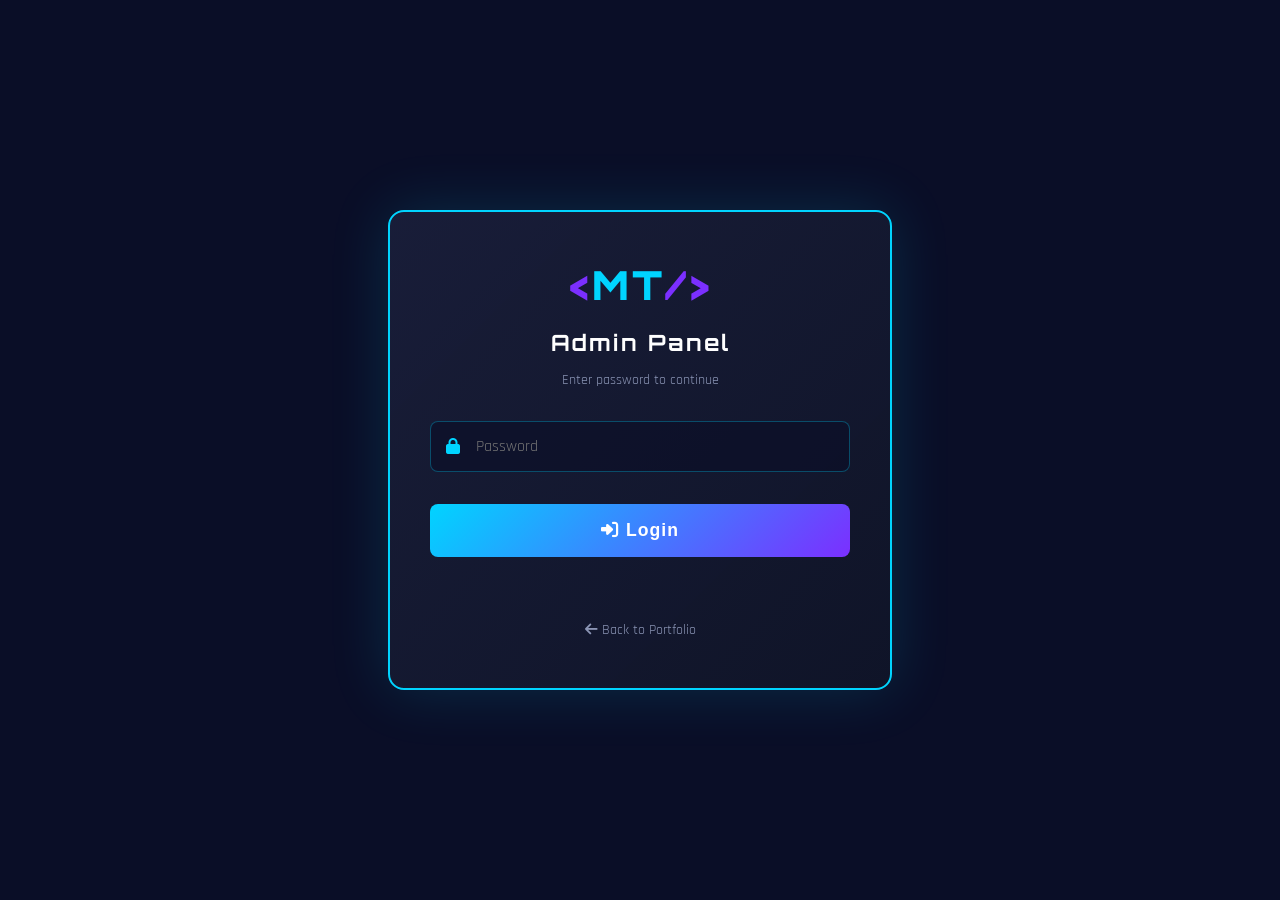
==== commit 44620cc5: "Simplified admin panel with working login - English only" ====
--- a/admin.html
+++ b/admin.html
@@ -1,369 +1,159 @@
 <!DOCTYPE html>
 <html lang="en">
 <head>
-  <meta charset="UTF-8"/><meta name="viewport" content="width=device-width,initial-scale=1.0"/>
+  <meta charset="UTF-8"/>
+  <meta name="viewport" content="width=device-width,initial-scale=1.0"/>
   <title>Admin Panel | Malaika Tauqeer</title>
-  <link rel="stylesheet" href="styles.css"/>
-  <link rel="stylesheet" href="admin.css"/>
   <link href="https://fonts.googleapis.com/css2?family=Orbitron:wght@400;700;900&family=Rajdhani:wght@300;400;600;700&family=Share+Tech+Mono&display=swap" rel="stylesheet"/>
   <link rel="stylesheet" href="https://cdnjs.cloudflare.com/ajax/libs/font-awesome/6.5.0/css/all.min.css"/>
+  <style>
+    body { 
+      margin: 0; 
+      background: #0a0e27; 
+      color: #fff; 
+      font-family: 'Rajdhani', sans-serif;
+      display: flex;
+      align-items: center;
+      justify-content: center;
+      min-height: 100vh;
+    }
+    .login-box {
+      background: linear-gradient(135deg, rgba(26,31,58,0.9), rgba(15,20,40,0.95));
+      border: 2px solid #00d4ff;
+      border-radius: 16px;
+      padding: 3rem 2.5rem;
+      text-align: center;
+      max-width: 420px;
+      width: 90%;
+      box-shadow: 0 0 60px rgba(0,212,255,0.15);
+    }
+    .logo { 
+      font-family: 'Orbitron', monospace; 
+      font-size: 2.5rem; 
+      font-weight: 900;
+      color: #00d4ff; 
+      letter-spacing: 3px; 
+      margin-bottom: 1rem; 
+    }
+    .bracket { color: #7b2fff; }
+    h2 { 
+      font-family: 'Orbitron', sans-serif; 
+      font-size: 1.4rem; 
+      letter-spacing: 2px; 
+      margin-bottom: 0.5rem;
+      color: #fff;
+    }
+    .subtitle { 
+      color: #8b95b5; 
+      font-size: 0.9rem; 
+      margin-bottom: 2rem; 
+    }
+    .input-wrap {
+      position: relative;
+      margin-bottom: 1.5rem;
+    }
+    .input-wrap i {
+      position: absolute;
+      left: 1rem;
+      top: 50%;
+      transform: translateY(-50%);
+      color: #00d4ff;
+    }
+    input { 
+      width: 100%; 
+      padding: 0.9rem 1rem 0.9rem 2.8rem;
+      background: rgba(10,14,39,0.6);
+      border: 1px solid rgba(0,212,255,0.3);
+      color: #fff;
+      border-radius: 8px;
+      font-size: 1rem;
+      font-family: 'Rajdhani', sans-serif;
+      box-sizing: border-box;
+      transition: all 0.3s;
+    }
+    input:focus { 
+      outline: none;
+      border-color: #00d4ff;
+      box-shadow: 0 0 20px rgba(0,212,255,0.3);
+    }
+    button {
+      width: 100%;
+      background: linear-gradient(135deg, #00d4ff, #7b2fff);
+      color: #fff;
+      border: none;
+      padding: 1rem;
+      border-radius: 8px;
+      cursor: pointer;
+      font-size: 1.1rem;
+      font-weight: 700;
+      font-family: 'Rajdhani', sans-serif;
+      letter-spacing: 1px;
+      margin-top: 0.5rem;
+      transition: all 0.3s;
+    }
+    button:hover { 
+      transform: translateY(-2px);
+      box-shadow: 0 8px 25px rgba(0,212,255,0.4);
+    }
+    .message { 
+      margin-top: 1rem; 
+      font-size: 0.95rem;
+      min-height: 1.5rem;
+    }
+    .success { color: #00ff88; }
+    .error { color: #ff6b6b; }
+    .back-link {
+      display: inline-block;
+      margin-top: 1.5rem;
+      color: #8b95b5;
+      text-decoration: none;
+      font-size: 0.9rem;
+      transition: color 0.3s;
+    }
+    .back-link:hover { color: #00d4ff; }
+  </style>
 </head>
-<body class="admin-body">
-<canvas id="bgCanvas"></canvas>
-
-<!-- ====== LOGIN SCREEN ====== -->
-<div class="login-wrap" id="loginWrap">
+<body>
   <div class="login-box">
-    <div class="login-logo"><span class="bracket">&lt;</span>MT<span class="bracket">/&gt;</span></div>
+    <div class="logo"><span class="bracket">&lt;</span>MT<span class="bracket">/&gt;</span></div>
     <h2>Admin Panel</h2>
-    <p class="login-sub">Enter password to continue</p>
-    <div class="login-form">
-      <div class="input-wrap">
-        <i class="fas fa-lock"></i>
-        <input type="password" id="pwInput" placeholder="Password" autocomplete="off"/>
-        <i class="fas fa-eye toggle-pw" id="togglePw"></i>
-      </div>
-      <div class="login-error" id="loginError"></div>
-      <button class="btn-prim btn-full" id="loginBtn"><i class="fas fa-sign-in-alt"></i> Login</button>
+    <p class="subtitle">Enter password to continue</p>
+    
+    <div class="input-wrap">
+      <i class="fas fa-lock"></i>
+      <input type="password" id="pw" placeholder="Password" />
     </div>
+    
+    <button onclick="checkPassword()"><i class="fas fa-sign-in-alt"></i> Login</button>
+    <div id="message" class="message"></div>
+    
     <a href="index.html" class="back-link"><i class="fas fa-arrow-left"></i> Back to Portfolio</a>
   </div>
-</div>
 
-<!-- ====== ADMIN DASHBOARD ====== -->
-<div class="admin-wrap" id="adminWrap" style="display:none;">
-
-  <!-- Sidebar -->
-  <aside class="admin-sidebar" id="adminSidebar">
-    <div class="sidebar-logo"><span class="bracket">&lt;</span>MT<span class="bracket">/&gt;</span></div>
-    <p class="sidebar-sub">Admin Panel</p>
-    <nav class="sidebar-nav">
-      <a href="#" class="sn active" data-tab="dashboard"><i class="fas fa-gauge"></i> Dashboard</a>
-      <a href="#" class="sn" data-tab="projects"><i class="fas fa-diagram-project"></i> Projects</a>
-      <a href="#" class="sn" data-tab="skills"><i class="fas fa-code"></i> Skills</a>
-      <a href="#" class="sn" data-tab="experience"><i class="fas fa-briefcase"></i> Experience</a>
-      <a href="#" class="sn" data-tab="certifications"><i class="fas fa-certificate"></i> Certifications</a>
-      <a href="#" class="sn" data-tab="education"><i class="fas fa-graduation-cap"></i> Education</a>
-      <a href="#" class="sn" data-tab="settings"><i class="fas fa-gear"></i> Settings</a>
-    </nav>
-    <div class="sidebar-bottom">
-      <a href="index.html" class="sn"><i class="fas fa-eye"></i> View Portfolio</a>
-      <a href="#" class="sn logout-btn" id="logoutBtn"><i class="fas fa-sign-out-alt"></i> Logout</a>
-    </div>
-  </aside>
-
-  <!-- Main Content -->
-  <main class="admin-main">
-
-    <!-- Top bar -->
-    <div class="admin-topbar">
-      <button class="hamburger-admin" id="sidebarToggle"><i class="fas fa-bars"></i></button>
-      <h1 class="admin-page-title" id="adminPageTitle">Dashboard</h1>
-    <div class="topbar-right">
-        <span class="admin-badge"><i class="fas fa-circle" style="color:var(--green);font-size:.6rem;"></i> Logged In</span>
-        <button class="btn-dl" id="exportBtn" style="padding:.4rem 1rem;font-size:.75rem;"><i class="fas fa-download"></i> Export</button>
-        <label class="btn-out" style="padding:.4rem 1rem;font-size:.75rem;cursor:pointer;display:inline-flex;align-items:center;gap:.4rem;">
-          <i class="fas fa-upload"></i> Import
-          <input type="file" id="importFile" accept=".json" style="display:none"/>
-        </label>
-      </div>
-    </div>
-
-    <!-- ===== DASHBOARD TAB ===== -->
-    <div class="tab-content active" id="tab-dashboard">
-      <div class="dash-stats">
-        <div class="dash-stat glass">
-          <i class="fas fa-diagram-project"></i>
-          <div><span class="ds-num" id="ds-projects">0</span><span class="ds-label">Projects</span></div>
-        </div>
-        <div class="dash-stat glass">
-          <i class="fas fa-code"></i>
-          <div><span class="ds-num" id="ds-skills">0</span><span class="ds-label">Skills</span></div>
-        </div>
-        <div class="dash-stat glass">
-          <i class="fas fa-briefcase"></i>
-          <div><span class="ds-num" id="ds-exp">0</span><span class="ds-label">Experience</span></div>
-        </div>
-        <div class="dash-stat glass">
-          <i class="fas fa-certificate"></i>
-          <div><span class="ds-num" id="ds-certs">0</span><span class="ds-label">Certifications</span></div>
-        </div>
-      </div>
-      <div class="dash-info glass">
-        <h3><i class="fas fa-info-circle"></i> How to Use Admin Panel</h3>
-        <ul>
-          <li><i class="fas fa-check" style="color:var(--green)"></i> Double click <strong>&lt;MT/&gt;</strong> logo on any page to open admin</li>
-          <li><i class="fas fa-check" style="color:var(--green)"></i> Add, edit, delete projects, skills, experience & certifications</li>
-          <li><i class="fas fa-check" style="color:var(--green)"></i> Data saves automatically in browser (localStorage)</li>
-          <li><i class="fas fa-check" style="color:var(--green)"></i> Use <strong>Export</strong> to save backup JSON file</li>
-          <li><i class="fas fa-check" style="color:var(--green)"></i> Use <strong>Import</strong> to restore from backup</li>
-          <li><i class="fas fa-check" style="color:var(--green)"></i> Change password in Settings</li>
-        </ul>
-      </div>
-    </div>
-
-    <!-- ===== PROJECTS TAB ===== -->
-    <div class="tab-content" id="tab-projects">
-      <div class="tab-toolbar">
-        <button class="btn-prim" id="addProjectBtn"><i class="fas fa-plus"></i> Add Project</button>
-        <input type="text" class="search-input" id="searchProjects" placeholder="Search projects..."/>
-      </div>
-      <div class="items-grid" id="projectsList"></div>
-    </div>
-
-    <!-- ===== SKILLS TAB ===== -->
-    <div class="tab-content" id="tab-skills">
-      <div class="tab-toolbar">
-        <button class="btn-prim" id="addSkillBtn"><i class="fas fa-plus"></i> Add Skill</button>
-        <input type="text" class="search-input" id="searchSkills" placeholder="Search skills..."/>
-      </div>
-      <div class="items-grid" id="skillsList"></div>
-    </div>
-
-    <!-- ===== EXPERIENCE TAB ===== -->
-    <div class="tab-content" id="tab-experience">
-      <div class="tab-toolbar">
-        <button class="btn-prim" id="addExpBtn"><i class="fas fa-plus"></i> Add Experience</button>
-      </div>
-      <div class="items-grid" id="expList"></div>
-    </div>
-
-    <!-- ===== CERTIFICATIONS TAB ===== -->
-    <div class="tab-content" id="tab-certifications">
-      <div class="tab-toolbar">
-        <button class="btn-prim" id="addCertBtn"><i class="fas fa-plus"></i> Add Certification</button>
-        <input type="text" class="search-input" id="searchCerts" placeholder="Search certifications..."/>
-      </div>
-      <div class="items-grid" id="certsList"></div>
-    </div>
-
-    <!-- ===== EDUCATION TAB ===== -->
-    <div class="tab-content" id="tab-education">
-      <div class="tab-toolbar">
-        <button class="btn-prim" id="addEduBtn"><i class="fas fa-plus"></i> Add Education</button>
-      </div>
-      <div class="items-grid" id="eduList"></div>
-    </div>
-
-    <!-- ===== SETTINGS TAB ===== -->
-    <div class="tab-content" id="tab-settings">
-      <div class="settings-grid">
-        <div class="glass settings-card">
-          <h3><i class="fas fa-lock"></i> Change Password</h3>
-          <div class="input-wrap"><i class="fas fa-key"></i><input type="password" id="newPw1" placeholder="New Password"/></div>
-          <div class="input-wrap"><i class="fas fa-key"></i><input type="password" id="newPw2" placeholder="Confirm Password"/></div>
-          <button class="btn-prim" id="changePwBtn" style="margin-top:.8rem;"><i class="fas fa-save"></i> Save Password</button>
-          <p class="settings-msg" id="pwMsg"></p>
-        </div>
-        <div class="glass settings-card">
-          <h3><i class="fas fa-database"></i> Data Management</h3>
-          <p style="color:var(--muted);font-size:.9rem;margin-bottom:1rem;">Export all data as JSON backup or reset everything.</p>
-          <button class="btn-dl" id="exportBtn2" style="margin-bottom:.7rem;width:100%;justify-content:center;"><i class="fas fa-download"></i> Export All Data</button>
-          <button class="btn-out" id="resetBtn" style="width:100%;justify-content:center;border-color:#ff6b6b;color:#ff6b6b;"><i class="fas fa-trash"></i> Reset All Data</button>
-        </div>
-        <div class="glass settings-card">
-          <h3><i class="fas fa-info-circle"></i> Portfolio Info</h3>
-          <div class="info-row"><span>Owner</span><strong>Malaika Tauqeer</strong></div>
-          <div class="info-row"><span>Email</span><strong>malaikatauqeer00917@gmail.com</strong></div>
-          <div class="info-row"><span>GitHub</span><strong>malaika-09</strong></div>
-          <div class="info-row"><span>Version</span><strong>2.0</strong></div>
-        </div>
-      </div>
-    </div>
-
-  </main>
-</div>
-
-<!-- ====== MODALS ====== -->
-<!-- Project Modal -->
-<div class="modal-overlay" id="projectModal">
-  <div class="modal glass">
-    <div class="modal-head">
-      <h3 id="projectModalTitle">Add Project</h3>
-      <button class="modal-close" data-modal="projectModal"><i class="fas fa-times"></i></button>
-    </div>
-    <div class="modal-body">
-      <div class="form-row">
-        <div class="form-group"><label>Project Name *</label><input type="text" id="pName" placeholder="e.g. Smart Home Automation"/></div>
-        <div class="form-group"><label>Icon (FontAwesome class)</label><input type="text" id="pIcon" placeholder="e.g. fas fa-home"/></div>
-      </div>
-      <div class="form-group"><label>Description *</label><textarea id="pDesc" rows="3" placeholder="Project description..."></textarea></div>
-      <div class="form-row">
-        <div class="form-group"><label>GitHub Link</label><input type="text" id="pGithub" placeholder="https://github.com/..."/></div>
-        <div class="form-group"><label>Live Demo Link</label><input type="text" id="pLive" placeholder="https://..."/></div>
-      </div>
-      <div class="form-group"><label>Tags (comma separated)</label><input type="text" id="pTags" placeholder="Arduino, IoT, Python"/></div>
-      <div class="form-group"><label>Image Path</label><input type="text" id="pImg" placeholder="images/project.jpg"/></div>
-      <div class="form-group"><label>Status</label>
-        <select id="pStatus">
-          <option value="completed">Completed</option>
-          <option value="ongoing">Ongoing</option>
-          <option value="in-progress">In Progress</option>
-        </select>
-      </div>
-    </div>
-    <div class="modal-foot">
-      <button class="btn-out" data-modal="projectModal">Cancel</button>
-      <button class="btn-prim" id="saveProjectBtn"><i class="fas fa-save"></i> Save</button>
-    </div>
-  </div>
-</div>
-
-<!-- Skill Modal -->
-<div class="modal-overlay" id="skillModal">
-  <div class="modal glass">
-    <div class="modal-head">
-      <h3 id="skillModalTitle">Add Skill</h3>
-      <button class="modal-close" data-modal="skillModal"><i class="fas fa-times"></i></button>
-    </div>
-    <div class="modal-body">
-      <div class="form-row">
-        <div class="form-group"><label>Skill Name *</label><input type="text" id="sName" placeholder="e.g. Arduino"/></div>
-        <div class="form-group"><label>Category *</label>
-          <select id="sCat">
-            <option>Embedded Systems</option>
-            <option>IoT & Connectivity</option>
-            <option>Programming</option>
-            <option>Electrical Engineering</option>
-            <option>EE Tools & Software</option>
-            <option>Dev Tools</option>
-          </select>
-        </div>
-      </div>
-      <div class="form-group"><label>Proficiency % (0-100)</label>
-        <input type="range" id="sLevel" min="0" max="100" value="75" oninput="document.getElementById('sLevelVal').textContent=this.value+'%'"/>
-        <span id="sLevelVal" style="color:var(--cyan);font-family:var(--fm);">75%</span>
-      </div>
-    </div>
-    <div class="modal-foot">
-      <button class="btn-out" data-modal="skillModal">Cancel</button>
-      <button class="btn-prim" id="saveSkillBtn"><i class="fas fa-save"></i> Save</button>
-    </div>
-  </div>
-</div>
-
-<!-- Experience Modal -->
-<div class="modal-overlay" id="expModal">
-  <div class="modal glass">
-    <div class="modal-head">
-      <h3 id="expModalTitle">Add Experience</h3>
-      <button class="modal-close" data-modal="expModal"><i class="fas fa-times"></i></button>
-    </div>
-    <div class="modal-body">
-      <div class="form-row">
-        <div class="form-group"><label>Role/Title *</label><input type="text" id="eTitle" placeholder="e.g. Teaching Assistant"/></div>
-        <div class="form-group"><label>Company *</label><input type="text" id="eCompany" placeholder="e.g. UMT"/></div>
-      </div>
-      <div class="form-row">
-        <div class="form-group"><label>Duration *</label><input type="text" id="eDuration" placeholder="e.g. Mar 2025 – Jul 2025"/></div>
-        <div class="form-group"><label>Badge Type</label>
-          <select id="eBadge">
-            <option value="">Default</option>
-            <option value="ta-badge">Teaching Assistant</option>
-            <option value="present-badge">Present/Ongoing</option>
-            <option value="amz-badge">Amazon/Business</option>
-            <option value="ieee-badge">IEEE/Tech</option>
-          </select>
-        </div>
-      </div>
-      <div class="form-group"><label>Badge Label</label><input type="text" id="eBadgeLabel" placeholder="e.g. TA · Sem 6"/></div>
-      <div class="form-group"><label>Description *</label><textarea id="eDesc" rows="3" placeholder="What did you do?"></textarea></div>
-      <div class="form-group"><label>Tags (comma separated)</label><input type="text" id="eTags" placeholder="Python, OOP, Mentoring"/></div>
-      <div class="form-group"><label>Icon (FontAwesome class)</label><input type="text" id="eIcon" placeholder="fas fa-chalkboard-teacher"/></div>
-    </div>
-    <div class="modal-foot">
-      <button class="btn-out" data-modal="expModal">Cancel</button>
-      <button class="btn-prim" id="saveExpBtn"><i class="fas fa-save"></i> Save</button>
-    </div>
-  </div>
-</div>
-
-<!-- Certification Modal -->
-<div class="modal-overlay" id="certModal">
-  <div class="modal glass">
-    <div class="modal-head">
-      <h3 id="certModalTitle">Add Certification</h3>
-      <button class="modal-close" data-modal="certModal"><i class="fas fa-times"></i></button>
-    </div>
-    <div class="modal-body">
-      <div class="form-row">
-        <div class="form-group"><label>Certification Name *</label><input type="text" id="cName" placeholder="e.g. Deep Learning with TensorFlow"/></div>
-        <div class="form-group"><label>Organization *</label><input type="text" id="cOrg" placeholder="e.g. Simplilearn"/></div>
-      </div>
-      <div class="form-row">
-        <div class="form-group"><label>Date *</label><input type="text" id="cDate" placeholder="e.g. Jul 2026"/></div>
-        <div class="form-group"><label>Tag/Category</label><input type="text" id="cTag" placeholder="e.g. ML"/></div>
-      </div>
-      <div class="form-row">
-        <div class="form-group"><label>Credential ID</label><input type="text" id="cCredId" placeholder="e.g. 10422707"/></div>
-        <div class="form-group"><label>Icon Style</label>
-          <select id="cIconStyle">
-            <option value="ai-icon">AI (Cyan)</option>
-            <option value="ml-icon">ML (Purple)</option>
-            <option value="cv-icon">CV (Pink)</option>
-            <option value="dev-icon">Dev (Green)</option>
-            <option value="fin-icon">Finance (Gold)</option>
-            <option value="rob-icon">Robotics (Cyan)</option>
-            <option value="lang-icon">Language (Orange)</option>
-            <option value="csr-icon">CSR (Green)</option>
-            <option value="amz-c-icon">Amazon (Orange)</option>
-          </select>
-        </div>
-      </div>
-    </div>
-    <div class="modal-foot">
-      <button class="btn-out" data-modal="certModal">Cancel</button>
-      <button class="btn-prim" id="saveCertBtn"><i class="fas fa-save"></i> Save</button>
-    </div>
-  </div>
-</div>
-
-<!-- Education Modal -->
-<div class="modal-overlay" id="eduModal">
-  <div class="modal glass">
-    <div class="modal-head">
-      <h3 id="eduModalTitle">Add Education</h3>
-      <button class="modal-close" data-modal="eduModal"><i class="fas fa-times"></i></button>
-    </div>
-    <div class="modal-body">
-      <div class="form-group"><label>Degree/Title *</label><input type="text" id="edTitle" placeholder="e.g. BS Electrical Engineering"/></div>
-      <div class="form-group"><label>Institution *</label><input type="text" id="edInst" placeholder="e.g. UMT Lahore"/></div>
-      <div class="form-row">
-        <div class="form-group"><label>Duration *</label><input type="text" id="edDuration" placeholder="e.g. Oct 2023 – Jul 2027"/></div>
-        <div class="form-group"><label>CGPA/Grade</label><input type="text" id="edGrade" placeholder="e.g. 3.91"/></div>
-      </div>
-      <div class="form-group"><label>Description</label><textarea id="edDesc" rows="2" placeholder="Brief description..."></textarea></div>
-      <div class="form-group"><label>Tags (comma separated)</label><input type="text" id="edTags" placeholder="Circuit Analysis, Embedded Systems"/></div>
-    </div>
-    <div class="modal-foot">
-      <button class="btn-out" data-modal="eduModal">Cancel</button>
-      <button class="btn-prim" id="saveEduBtn"><i class="fas fa-save"></i> Save</button>
-    </div>
-  </div>
-</div>
-
-<!-- Confirm Delete Modal -->
-<div class="modal-overlay" id="deleteModal">
-  <div class="modal glass" style="max-width:400px;">
-    <div class="modal-head">
-      <h3>Confirm Delete</h3>
-      <button class="modal-close" data-modal="deleteModal"><i class="fas fa-times"></i></button>
-    </div>
-    <div class="modal-body">
-      <p style="color:var(--muted);text-align:center;font-size:1rem;">Are you sure you want to delete <strong id="deleteItemName" style="color:#ff6b6b;"></strong>?</p>
-      <p style="color:var(--muted);text-align:center;font-size:.85rem;margin-top:.5rem;">This cannot be undone.</p>
-    </div>
-    <div class="modal-foot">
-      <button class="btn-out" data-modal="deleteModal">Cancel</button>
-      <button class="btn-prim" id="confirmDeleteBtn" style="background:linear-gradient(135deg,#ff6b6b,#ff4d9e);"><i class="fas fa-trash"></i> Delete</button>
-    </div>
-  </div>
-</div>
-
-<!-- Toast notification -->
-<div class="toast" id="toast"></div>
-
-<script src="nav.js"></script>
-<script src="admin.js"></script>
+  <script>
+    const DEFAULT_PASSWORD = 'malaika2026';
+    
+    function checkPassword() {
+      const pw = document.getElementById('pw').value;
+      const msg = document.getElementById('message');
+      
+      if (pw === DEFAULT_PASSWORD) {
+        msg.innerHTML = '<i class="fas fa-check-circle"></i> Login successful! Access granted.';
+        msg.className = 'message success';
+        setTimeout(() => {
+          alert('Admin panel features will be added soon. Redirecting to portfolio...');
+          window.location.href = 'index.html';
+        }, 1000);
+      } else {
+        msg.innerHTML = '<i class="fas fa-times-circle"></i> Incorrect password. Try again.';
+        msg.className = 'message error';
+      }
+    }
+    
+    // Enter key support
+    document.getElementById('pw').addEventListener('keypress', (e) => {
+      if (e.key === 'Enter') checkPassword();
+    });
+  </script>
 </body>
 </html>
